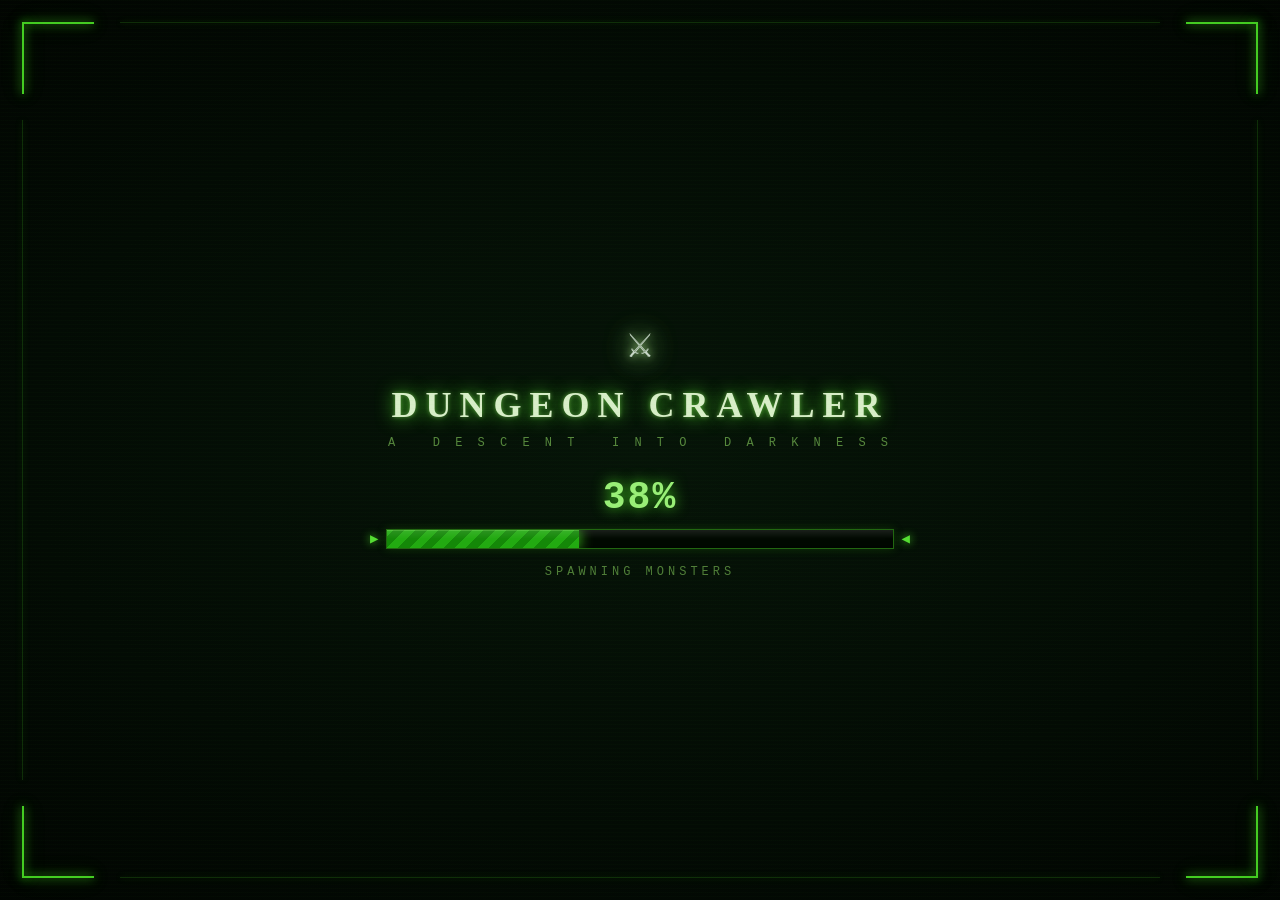
==== index.html @ 12e8a4fd "first commit" ====
<!DOCTYPE html>
<html lang="en">
<head>
  <meta charset="UTF-8">
  <meta name="viewport" content="width=device-width, initial-scale=1.0, user-scalable=no">
  <title>Dungeon Crawler</title>
  <link rel="icon" type="image/svg+xml" href="ChatGPT%20Image%20May%201%2C%202026%2C%2003_22_11%20PM.svg">
  <link rel="stylesheet" href="style.css">
</head>
<body>

  <!-- ── Loading Screen ───────────────────────────────────── -->
  <div id="loading-screen">
    <div class="lc-corner lc-tl"></div>
    <div class="lc-corner lc-tr"></div>
    <div class="lc-corner lc-bl"></div>
    <div class="lc-corner lc-br"></div>
    <div class="lc-edge lc-et"></div>
    <div class="lc-edge lc-eb"></div>
    <div class="lc-edge lc-el"></div>
    <div class="lc-edge lc-er"></div>
    <div class="lc-scan"></div>
    <div class="lc-body">
      <div class="lc-emblem">⚔</div>
      <h1 class="lc-title">DUNGEON CRAWLER</h1>
      <p class="lc-sub">A &nbsp; D E S C E N T &nbsp; I N T O &nbsp; D A R K N E S S</p>
      <div class="lc-pct" id="lc-pct">0%</div>
      <div class="lc-bar-row">
        <span class="lc-arrow">▶</span>
        <div class="lc-bar-track">
          <div class="lc-bar-fill" id="lc-bar-fill"></div>
          <div class="lc-bar-shine"></div>
        </div>
        <span class="lc-arrow">◀</span>
      </div>
      <div class="lc-status" id="lc-status">INITIALISING SYSTEMS</div>
    </div>
  </div>

  <!-- ── Start Menu ───────────────────────────────────────── -->
  <div id="start-menu" class="sm-hidden">
    <div class="sm-bg"></div>
    <div id="sm-particles"></div>
    <div class="sm-col sm-col-l"></div>
    <div class="sm-col sm-col-r"></div>
    <div class="sm-torch sm-torch-l"></div>
    <div class="sm-torch sm-torch-r"></div>
    <div class="sm-content">

      <div class="sm-title-panel">
        <div class="sm-deco-row">
          <span class="sm-gem">◆</span>
          <span class="sm-deco-line"></span>
          <span class="sm-gem">◆</span>
        </div>
        <div class="sm-panel-inner">
          <div class="sm-sword-icon">⚔</div>
          <h1 class="sm-title">DUNGEON<br>CRAWLER</h1>
          <div class="sm-tagline">Darkness waits below.</div>
        </div>
        <div class="sm-deco-row">
          <span class="sm-gem">◆</span>
          <span class="sm-deco-line"></span>
          <span class="sm-gem">◆</span>
        </div>
      </div>

      <div class="sm-btn-panel">
        <button class="sm-btn-play" id="sm-play">
          <span class="sm-play-ring"></span>
          <span class="sm-play-text"><span class="sm-btn-icon">&#9654;</span> BEGIN DESCENT</span>
        </button>
        <button class="sm-btn-stone" id="sm-continue-btn">
          <span class="sm-btn-icon">&#x21BA;</span> Continue Game
        </button>
        <button class="sm-btn-stone" id="sm-controls-btn">
          <span class="sm-btn-icon">&#x3F;</span> How to Play
        </button>
        <button class="sm-btn-stone" id="sm-exit-btn">
          <span class="sm-btn-icon">&#x2715;</span> Exit Game
        </button>
      </div>

    </div>
  </div>

  <!-- ── Game ─────────────────────────────────────────────── -->
  <div id="app">
    <div id="left-sidebar">
      <div id="keys-panel">
        <div class="panel-title">Controls</div>
        <div class="keys-list">
          <span>Move: Arrows / WASD / hjkl</span>
          <span>Diagonals: yubn / numpad</span>
          <span>Wait: Space / .</span>
          <span>Pick up: g</span>
          <span>Inventory: i</span>
          <span>Descend: &gt;</span>
        </div>
      </div>
      <div id="monster-panel">
        <div class="panel-title">Floor Enemies</div>
        <div id="monster-info"></div>
      </div>
      <div id="message-log"></div>
    </div>
    <div id="game-area">
      <div id="stat-bar-mobile"></div>
      <div id="canvas-wrapper">
        <div id="pause-overlay"><span>⏸ PAUSED</span></div>
        <div id="game-menu-mob">
          <button id="btn-pause-mob" title="Pause / Resume">⏸</button>
          <button id="btn-restart-mob" title="Restart">↺</button>
          <button id="btn-menu-mob" title="Main Menu">⌂</button>
        </div>
        <div id="zoom-controls">
          <button id="btn-zoom-in"  title="Zoom In (+)">＋</button>
          <button id="btn-zoom-out" title="Zoom Out (−)">－</button>
        </div>
        <div id="gate-banner"></div>
        <canvas id="game-canvas"></canvas>
        <div id="dpad">
          <button class="dpad-btn" data-dx="-1" data-dy="-1">↖</button>
          <button class="dpad-btn" data-dx="0"  data-dy="-1">↑</button>
          <button class="dpad-btn" data-dx="1"  data-dy="-1">↗</button>
          <button class="dpad-btn" data-dx="-1" data-dy="0">←</button>
          <button class="dpad-btn dpad-wait" data-action="wait">·</button>
          <button class="dpad-btn" data-dx="1"  data-dy="0">→</button>
          <button class="dpad-btn" data-dx="-1" data-dy="1">↙</button>
          <button class="dpad-btn" data-dx="0"  data-dy="1">↓</button>
          <button class="dpad-btn" data-dx="1"  data-dy="1">↘</button>
        </div>
      </div>
      <div id="mobile-actions">
        <button id="btn-pickup">Get (g)</button>
        <button id="btn-inventory">Inv (i)</button>
        <button id="btn-descend">Down (&gt;)</button>
      </div>
    </div>
    <div id="sidebar">
      <div id="game-menu">
        <button class="gm-btn" id="btn-pause">⏸ Pause</button>
        <button class="gm-btn" id="btn-menu">&#x2630; Menu</button>
      </div>
      <div id="stat-panel">
        <div class="panel-title">Character</div>
        <div id="stats"></div>
      </div>
      <div id="equip-panel">
        <div class="panel-title">Equipment</div>
        <div id="equipment"></div>
      </div>
      <div id="inv-panel">
        <div class="panel-title">Inventory</div>
        <div id="side-inventory"></div>
      </div>
      
      
    </div>
  </div>

  <!-- ── Dialogs ───────────────────────────────────────────── -->
  <dialog id="inventory-dialog">
    <div class="dialog-inner">
      <h2>Inventory</h2>
      <div id="inventory-list"></div>
      <div class="dialog-hint">Press letter to use/equip · Esc to close</div>
      <button id="close-inventory" class="secondary-btn">Close</button>
    </div>
  </dialog>

  <dialog id="game-over-dialog">
    <div class="dialog-inner">
      <h2 id="game-over-title">Game Over</h2>
      <div id="game-over-stats"></div>
      <div id="highscore-list"></div>
      <div class="go-btn-row">
        <button id="restart-btn" class="primary-btn">Play Again</button>
        <button id="restart-floor1-btn" class="secondary-btn">↺ Floor 1</button>
      </div>
    </div>
  </dialog>

  <dialog id="floor-complete-dialog">
    <div class="dialog-inner fc-inner">
      <div id="fc-badge-row" class="fc-badge-row"></div>
      <h2 id="fc-title">Floor Cleared!</h2>
      <div id="fc-achievements" class="fc-achievements"></div>
      <div id="fc-stats" class="fc-stats"></div>
      <div id="fc-shop" class="fc-shop"></div>
      <div class="fc-btn-row">
        <button id="fc-next-btn" class="primary-btn">Next Floor &#9654;</button>
        <button id="fc-restart-btn" class="secondary-btn">&#8617; Restart</button>
      </div>
    </div>
  </dialog>

  <!-- ── Game Menu Modal ──────────────────────────────────── -->
  <dialog id="game-menu-dialog">
    <div class="dialog-inner gmd-inner">
      <div class="gmd-header">
        <h2 class="gmd-title">&#x2630; Menu</h2>
        <button id="gmd-close-btn" class="gmd-x-btn" title="Resume">&#x2715;</button>
      </div>

      <!-- Stats row -->
      <div class="gmd-section">
        <div class="gmd-section-title">&#x1F4CA; Statistics</div>
        <div id="gmd-bank-row" class="gmd-bank-row"></div>
        <table class="sd-table gmd-stats-table">
          <thead>
            <tr><th>Floor</th><th>Attempted</th><th>Completed</th><th>Deaths</th></tr>
          </thead>
          <tbody id="gmd-stats-body"></tbody>
        </table>
        <div id="gmd-victories" class="sd-victories"></div>
      </div>

      <!-- Shop row -->
      <div class="gmd-section">
        <div class="gmd-section-title">&#x1F6D2; Shop</div>
        <div class="gmd-gold-row">
          Gold: <span id="gmd-gold-val" class="gmd-gold-val">0g</span>
        </div>
        <div id="gmd-shop" class="gmd-shop-list"></div>
      </div>

      <div class="gmd-btn-row">
        <button id="gmd-home-btn" class="secondary-btn">&#x2302; Back to Home</button>
        <button id="btn-saveload" class="secondary-btn">💾 Save / Load</button>
        <button id="btn-restart" class="secondary-btn">&#x21BA; Restart</button>
        <button id="gmd-resume-btn" class="primary-btn">&#x25BA; Resume Game</button>
      </div>
    </div>
  </dialog>

  <!-- ── Stats Dialog ─────────────────────────────────────── -->
  <dialog id="stats-dialog">
    <div class="dialog-inner sd-inner">
      <h2>Statistics</h2>
      <div id="sd-gold-row" class="sd-gold-row"></div>
      <table class="sd-table">
        <thead>
          <tr><th>Floor</th><th>Attempted</th><th>Completed</th><th>Deaths</th></tr>
        </thead>
        <tbody id="sd-table-body"></tbody>
      </table>
      <div id="sd-victories" class="sd-victories"></div>
      <div class="sd-btn-row">
        <button id="sd-close-btn" class="secondary-btn">Close</button>
        <button id="sd-exit-btn" class="primary-btn">Exit Game</button>
      </div>
    </div>
  </dialog>

  <!-- ── How to Play Dialog ──────────────────────────────── -->
  <dialog id="howtoplay-dialog">
    <div class="dialog-inner htp-inner">
      <h2>&#x3F; How to Play</h2>
      <div class="htp-rows">
        <div class="htp-row"><span class="htp-action">Move</span><span class="htp-keys">Arrows · WASD · hjkl</span></div>
        <div class="htp-row"><span class="htp-action">Diagonals</span><span class="htp-keys">yubn · Numpad</span></div>
        <div class="htp-row"><span class="htp-action">Wait</span><span class="htp-keys">Space · .</span></div>
        <div class="htp-row"><span class="htp-action">Pick up</span><span class="htp-keys">g (auto on move)</span></div>
        <div class="htp-row"><span class="htp-action">Inventory</span><span class="htp-keys">i</span></div>
        <div class="htp-row"><span class="htp-action">Descend</span><span class="htp-keys">&gt;</span></div>
        <div class="htp-row"><span class="htp-action">Zoom In / Out</span><span class="htp-keys">+ / −  ·  0 to reset</span></div>
      </div>
      <div class="htp-footer">
        <button id="htp-close-btn" class="primary-btn">Got it!</button>
      </div>
    </div>
  </dialog>

  <!-- ── Save / Load Dialog ──────────────────────────────── -->
  <dialog id="saveload-dialog">
    <div class="dialog-inner sl-inner">
      <h2>💾 Save / Load</h2>
      <div id="sl-slots"></div>
      <div class="sl-footer">
        <button id="sl-close-btn" class="secondary-btn">Close</button>
      </div>
    </div>
  </dialog>

  <script src="js/bundle.js"></script>
</body>
</html>
---- style.css ----
*, *::before, *::after {
  box-sizing: border-box;
  margin: 0;
  padding: 0;
}

/* ═══════════════════════════════════════════════════════
   LOADING SCREEN  — dark fantasy HUD style
   ═══════════════════════════════════════════════════════ */
#loading-screen {
  position: fixed;
  inset: 0;
  z-index: 9999;
  background: radial-gradient(ellipse 80% 70% at 50% 50%, #061408 0%, #030b04 60%, #010401 100%);
  display: flex;
  align-items: center;
  justify-content: center;
  overflow: hidden;
  transition: opacity 0.7s ease;
}
#loading-screen.ls-out { opacity: 0; pointer-events: none; }

/* Subtle scan lines in green */
.lc-scan {
  position: absolute;
  inset: 0;
  background: repeating-linear-gradient(
    0deg,
    transparent 0px,
    transparent 3px,
    rgba(60, 200, 30, 0.018) 3px,
    rgba(60, 200, 30, 0.018) 4px
  );
  pointer-events: none;
}

/* Corner L-brackets — green glow */
.lc-corner {
  position: absolute;
  width: 72px;
  height: 72px;
  --c: #44cc22;
}
.lc-corner::before,
.lc-corner::after {
  content: '';
  position: absolute;
  background: var(--c);
  box-shadow: 0 0 10px var(--c), 0 0 20px rgba(60, 200, 30, 0.35);
}
.lc-tl { top: 22px; left: 22px; }
.lc-tl::before { top: 0; left: 0; width: 100%; height: 2px; }
.lc-tl::after  { top: 0; left: 0; width: 2px; height: 100%; }
.lc-tr { top: 22px; right: 22px; }
.lc-tr::before { top: 0; right: 0; width: 100%; height: 2px; }
.lc-tr::after  { top: 0; right: 0; width: 2px; height: 100%; }
.lc-bl { bottom: 22px; left: 22px; }
.lc-bl::before { bottom: 0; left: 0; width: 100%; height: 2px; }
.lc-bl::after  { bottom: 0; left: 0; width: 2px; height: 100%; }
.lc-br { bottom: 22px; right: 22px; }
.lc-br::before { bottom: 0; right: 0; width: 100%; height: 2px; }
.lc-br::after  { bottom: 0; right: 0; width: 2px; height: 100%; }

/* Partial edge lines — green tint */
.lc-edge {
  position: absolute;
  background: rgba(60, 180, 30, 0.22);
  box-shadow: 0 0 6px rgba(60, 180, 30, 0.28);
}
.lc-et, .lc-eb { height: 1px; left: 120px; right: 120px; }
.lc-el, .lc-er { width: 1px;  top: 120px; bottom: 120px; }
.lc-et { top: 22px; }
.lc-eb { bottom: 22px; }
.lc-el { left: 22px; }
.lc-er { right: 22px; }

/* Central content */
.lc-body {
  display: flex;
  flex-direction: column;
  align-items: center;
  gap: 10px;
  text-align: center;
  padding: 0 24px;
}

.lc-emblem {
  font-size: 44px;
  filter: drop-shadow(0 0 14px #44cc22) drop-shadow(0 0 4px #ccffaa);
  animation: lcPulse 2.2s ease-in-out infinite;
  margin-bottom: 4px;
}
@keyframes lcPulse {
  0%, 100% { filter: drop-shadow(0 0 10px #33aa11); }
  50%       { filter: drop-shadow(0 0 26px #66ee33) drop-shadow(0 0 8px #aaffaa); }
}

.lc-title {
  font-family: Georgia, 'Times New Roman', serif;
  font-size: clamp(20px, 4vw, 36px);
  font-weight: bold;
  letter-spacing: 8px;
  color: #d8eec8;
  text-shadow: 0 0 18px #44cc22, 0 0 4px rgba(180, 255, 130, 0.5);
  text-transform: uppercase;
}

.lc-sub {
  font-family: 'Courier New', monospace;
  font-size: clamp(9px, 1.4vw, 12px);
  letter-spacing: 4px;
  color: rgba(130, 200, 90, 0.65);
  margin-bottom: 16px;
}

.lc-pct {
  font-family: 'Courier New', monospace;
  font-size: clamp(22px, 3.5vw, 38px);
  font-weight: bold;
  color: #99ee77;
  text-shadow: 0 0 14px #44cc22;
  letter-spacing: 2px;
  min-width: 80px;
}

.lc-bar-row {
  display: flex;
  align-items: center;
  gap: 8px;
  width: clamp(260px, 55vw, 540px);
}
.lc-arrow {
  color: #55dd33;
  font-size: 14px;
  text-shadow: 0 0 8px #44cc22;
  flex-shrink: 0;
}
.lc-bar-track {
  flex: 1;
  height: 20px;
  border: 1px solid rgba(60, 180, 30, 0.55);
  background: rgba(0, 8, 0, 0.85);
  box-shadow: 0 0 10px rgba(40, 140, 10, 0.3), inset 0 0 6px rgba(0,0,0,0.6);
  position: relative;
  overflow: hidden;
}
.lc-bar-fill {
  position: absolute;
  inset: 0;
  width: 0%;
  background: repeating-linear-gradient(
    -45deg,
    #22aa11 0px, #22aa11 8px,
    #148808 8px, #148808 16px
  );
  box-shadow: 0 0 14px #44cc22, inset 0 1px 0 rgba(180,255,130,0.2);
  transition: width 0.08s linear;
}
.lc-bar-shine {
  position: absolute;
  inset: 0;
  background: linear-gradient(180deg, rgba(255,255,255,0.1) 0%, transparent 50%);
  pointer-events: none;
}

.lc-status {
  font-family: 'Courier New', monospace;
  font-size: clamp(9px, 1.5vw, 12px);
  letter-spacing: 4px;
  color: rgba(130, 200, 90, 0.6);
  margin-top: 6px;
  min-height: 20px;
}

/* ═══════════════════════════════════════════════════════
   START MENU  — dark fantasy / dungeon style
   ═══════════════════════════════════════════════════════ */
#start-menu {
  position: fixed;
  inset: 0;
  z-index: 10000;
  display: flex;
  align-items: center;
  justify-content: center;
  overflow: hidden;
  transition: opacity 0.6s ease;
}
#start-menu.sm-out { opacity: 0; pointer-events: none; }
#start-menu.sm-hidden { display: none; }

.sm-bg {
  position: absolute;
  inset: 0;
  background:
    radial-gradient(ellipse 70% 80% at 50% 110%, rgba(10,40,10,0.5) 0%, transparent 60%),
    radial-gradient(ellipse 90% 60% at 50%  -5%, rgba(0,20,40,0.4) 0%, transparent 70%),
    linear-gradient(180deg, #04080a 0%, #060e08 35%, #04090a 65%, #020405 100%);
}

/* Floating particles (created by JS) */
#sm-particles { position: absolute; inset: 0; pointer-events: none; }
.sm-particle {
  position: absolute;
  border-radius: 50%;
  background: radial-gradient(circle, rgba(255,255,200,0.9) 0%, rgba(100,220,80,0.3) 50%, transparent 100%);
  animation: smFloat linear infinite;
  pointer-events: none;
}
@keyframes smFloat {
  0%   { transform: translateY(0)    scale(1);   opacity: 0; }
  8%   { opacity: 1; }
  92%  { opacity: 0.8; }
  100% { transform: translateY(-90vh) scale(0.4); opacity: 0; }
}

/* Side columns / dark pillar silhouettes */
.sm-col {
  position: absolute;
  top: 0;
  bottom: 0;
  width: clamp(60px, 12vw, 140px);
  pointer-events: none;
}
.sm-col-l {
  left: 0;
  background: linear-gradient(90deg, #000 0%, #030a04 60%, transparent 100%);
}
.sm-col-r {
  right: 0;
  background: linear-gradient(270deg, #000 0%, #030a04 60%, transparent 100%);
}
/* Torch glow effects */
.sm-torch {
  position: absolute;
  top: 25%;
  width: clamp(80px, 15vw, 200px);
  height: 50%;
  pointer-events: none;
  animation: torchFlicker 3s ease-in-out infinite alternate;
}
.sm-torch-l {
  left: 0;
  background: radial-gradient(ellipse 80% 60% at 0% 50%, rgba(44,180,20,0.13) 0%, transparent 70%);
}
.sm-torch-r {
  right: 0;
  background: radial-gradient(ellipse 80% 60% at 100% 50%, rgba(44,180,20,0.11) 0%, transparent 70%);
}
@keyframes torchFlicker {
  0%   { opacity: 0.7; }
  30%  { opacity: 1; }
  60%  { opacity: 0.8; }
  100% { opacity: 1; }
}

/* Main layout */
.sm-content {
  position: relative;
  z-index: 2;
  display: flex;
  align-items: center;
  gap: clamp(24px, 5vw, 64px);
  padding: 24px clamp(24px, 6vw, 80px);
}

/* Title panel — carved stone frame */
.sm-title-panel {
  display: flex;
  flex-direction: column;
  align-items: center;
  gap: 14px;
  background:
    linear-gradient(180deg, rgba(20,35,20,0.92) 0%, rgba(10,20,10,0.95) 100%);
  border: 1px solid rgba(80,120,50,0.5);
  border-radius: 4px;
  padding: clamp(18px, 3vw, 32px) clamp(20px, 4vw, 44px);
  box-shadow:
    0 0 0 2px rgba(40,80,30,0.3),
    0 0 30px rgba(0,80,0,0.2),
    inset 0 0 30px rgba(0,0,0,0.5);
  min-width: clamp(180px, 28vw, 280px);
}
.sm-deco-row {
  display: flex;
  align-items: center;
  gap: 8px;
  width: 100%;
}
.sm-gem {
  color: #88cc44;
  font-size: 14px;
  text-shadow: 0 0 8px #88cc44;
  flex-shrink: 0;
}
.sm-deco-line {
  flex: 1;
  height: 1px;
  background: linear-gradient(90deg, transparent, rgba(100,180,60,0.6), transparent);
}
.sm-panel-inner {
  display: flex;
  flex-direction: column;
  align-items: center;
  gap: 8px;
}
.sm-sword-icon {
  font-size: clamp(28px, 4vw, 42px);
  filter: drop-shadow(0 0 10px rgba(100,200,60,0.7));
  animation: swordGlow 3s ease-in-out infinite alternate;
}
@keyframes swordGlow {
  from { filter: drop-shadow(0 0 8px rgba(80,180,40,0.5)); }
  to   { filter: drop-shadow(0 0 18px rgba(120,230,60,0.9)) drop-shadow(0 0 4px #fff); }
}
.sm-title {
  font-family: Georgia, 'Times New Roman', serif;
  font-size: clamp(22px, 3.5vw, 38px);
  font-weight: bold;
  color: #d8eec8;
  text-align: center;
  line-height: 1.15;
  text-shadow:
    0 0 20px rgba(80,180,40,0.6),
    0 2px 4px rgba(0,0,0,0.8);
  letter-spacing: 3px;
}
.sm-tagline {
  font-family: 'Courier New', monospace;
  font-size: clamp(9px, 1.4vw, 12px);
  color: rgba(140,200,90,0.65);
  letter-spacing: 2px;
  text-transform: uppercase;
  text-align: center;
}

/* Button panel */
.sm-btn-panel {
  display: flex;
  flex-direction: column;
  align-items: stretch;
  gap: 12px;
  min-width: clamp(160px, 26vw, 260px);
}

/* Primary play button — glowing green round */
.sm-btn-play {
  position: relative;
  padding: clamp(14px, 2.2vw, 20px) clamp(18px, 3vw, 28px);
  background: radial-gradient(ellipse at 50% 35%, #55dd33 0%, #22aa11 50%, #148808 100%);
  border: 2px solid #88ee44;
  border-radius: 50px;
  color: #ffffff;
  font-family: Georgia, serif;
  font-size: clamp(13px, 2vw, 18px);
  font-weight: bold;
  letter-spacing: 3px;
  text-transform: uppercase;
  cursor: pointer;
  box-shadow:
    0 0 20px rgba(80,220,30,0.5),
    0 0 40px rgba(60,180,20,0.25),
    inset 0 1px 0 rgba(255,255,255,0.3),
    inset 0 -2px 0 rgba(0,0,0,0.3);
  text-shadow: 0 1px 3px rgba(0,0,0,0.5);
  transition: all 0.15s ease;
  overflow: hidden;
}
.sm-btn-play:hover {
  background: radial-gradient(ellipse at 50% 35%, #77ff44 0%, #44cc22 50%, #228811 100%);
  box-shadow:
    0 0 30px rgba(100,255,40,0.7),
    0 0 60px rgba(80,200,30,0.35),
    inset 0 1px 0 rgba(255,255,255,0.4);
  transform: translateY(-2px);
}
.sm-btn-play:active { transform: translateY(1px); }
.sm-play-ring {
  position: absolute;
  inset: 3px;
  border-radius: 50px;
  border: 1px solid rgba(255,255,255,0.2);
  pointer-events: none;
}
.sm-play-text { position: relative; z-index: 1; }
.sm-btn-icon {
  display: inline-block;
  width: 1.4em;
  text-align: center;
  font-style: normal;
  opacity: 0.85;
}

/* Stone / secondary buttons */
.sm-btn-stone {
  padding: clamp(10px, 1.6vw, 14px) clamp(14px, 2.4vw, 22px);
  background: linear-gradient(180deg, #3a3830 0%, #252320 50%, #1e1c18 100%);
  border: 1px solid #6a6050;
  border-top-color: #8a7a66;
  border-radius: 3px;
  color: #ccbbaa;
  font-family: Georgia, serif;
  font-size: clamp(12px, 1.8vw, 16px);
  letter-spacing: 3px;
  text-transform: uppercase;
  cursor: pointer;
  box-shadow:
    0 2px 6px rgba(0,0,0,0.5),
    inset 0 1px 0 rgba(255,255,255,0.06);
  transition: all 0.12s ease;
}
.sm-btn-stone:hover {
  background: linear-gradient(180deg, #4a4840 0%, #353330 50%, #2e2c28 100%);
  color: #eeddcc;
  border-color: #9a8a70;
  transform: translateY(-1px);
  box-shadow: 0 4px 10px rgba(0,0,0,0.6);
}
.sm-btn-stone:active { transform: translateY(1px); }

/* Controls hint panel */
.sm-controls-hint {
  display: none;
  background: rgba(0,0,0,0.6);
  border: 1px solid rgba(80,80,50,0.4);
  border-radius: 3px;
  padding: 10px 14px;
  gap: 4px;
  flex-direction: column;
}
.sm-controls-hint.open { display: flex; }
.sch-row {
  display: flex;
  justify-content: space-between;
  gap: 16px;
  font-family: 'Courier New', monospace;
  font-size: 11px;
  color: rgba(160,150,120,0.9);
}
.sch-row span:first-child { color: rgba(200,190,150,0.7); }

/* ── Responsive start menu ─────────────────────────── */
@media (max-width: 600px) {
  .sm-content {
    flex-direction: column;
    gap: 20px;
    padding: 20px 16px;
  }
  .sm-title-panel { min-width: 0; width: 100%; max-width: 340px; padding: 16px 20px; }
  .sm-btn-panel { min-width: 0; width: 100%; max-width: 340px; }
}

:root {
  --bg: #0a0f0a;
  --surface: #121a12;
  --border: #1e2e1e;
  --text: #c8d8c8;
  --text-dim: #5a7a5a;
  --accent: #44cc22;
  --danger: #cc3333;
  --sidebar-w: 200px;
  --left-sidebar-w: 180px;
  --log-h: 110px;
  --mobile-bar-h: 36px;
  --mobile-actions-h: 44px;
}

html, body {
  height: 100%;
  overflow: hidden;
  background: var(--bg);
  color: var(--text);
  font-family: 'Courier New', Courier, monospace;
  font-size: 14px;
}

/* ── Desktop layout ─────────────────────────────────── */
#app {
  display: grid;
  grid-template-columns: var(--left-sidebar-w) 1fr var(--sidebar-w);
  grid-template-rows: 100vh;
  height: 100vh;
}

#left-sidebar {
  display: flex;
  flex-direction: column;
  background: var(--surface);
  border-right: 1px solid var(--border);
  overflow: hidden;
}

#left-sidebar #message-log {
  flex: 1;
  border-top: none;
  overflow-y: auto;
}

/* game-area is second in DOM → column 2 (1fr); sidebar is third → column 3 (200px) */
#game-area {
  display: grid;
  grid-template-rows: 1fr;
  overflow: hidden;
  border-right: 1px solid var(--border);
}

#stat-bar-mobile { display: none; }
#mobile-actions  { display: none; }
#dpad            { display: none; }

#canvas-wrapper {
  position: relative;
  overflow: hidden;
  background: #000;
  display: flex;
  align-items: center;
  justify-content: center;
}

#game-canvas {
  display: block;
  image-rendering: pixelated;
}

/* ── Message log ────────────────────────────────────── */
#message-log {
  background: var(--surface);
  padding: 6px 10px;
  overflow-y: auto;
  font-size: 12px;
  line-height: 1.5;
}

.msg-line { color: var(--text); }
.msg-line.msg-old { color: var(--text-dim); }
.msg-line.msg-combat { color: #dd7755; }
.msg-line.msg-loot   { color: #f5d76e; }
.msg-line.msg-level  { color: #6ae86a; }
.msg-line.msg-death  { color: var(--danger); }
.msg-line.msg-info   { color: #88ccff; }

/* ── Game menu (sidebar) ────────────────────────────── */
#game-menu {
  display: flex;
  gap: 4px;
  padding: 8px;
  background: #0d150d;
  border-bottom: 1px solid var(--border);
  flex-shrink: 0;
}
.gm-btn {
  flex: 1;
  background: #121a12;
  color: var(--text);
  border: 1px solid var(--border);
  border-radius: 3px;
  font-size: 11px;
  padding: 5px 2px;
  cursor: pointer;
  white-space: nowrap;
  transition: background 0.15s, color 0.15s;
}
.gm-btn:hover { background: var(--border); color: var(--accent); }
.gm-btn:active { background: #333; }
.gm-btn.gm-paused { color: #44dd44; border-color: #44dd44; }
.gm-btn-exit { color: #cc4444; border-color: #552222; }
.gm-btn-exit:hover { background: #2a1111; color: #ff6666; border-color: #cc4444; }

/* ── Gate-open banner ──────────────────────────────── */
@keyframes gate-banner {
  0%   { opacity: 0; transform: translateX(-50%) translateY(-16px); }
  12%  { opacity: 1; transform: translateX(-50%) translateY(0); }
  72%  { opacity: 1; transform: translateX(-50%) translateY(0); }
  100% { opacity: 0; transform: translateX(-50%) translateY(-8px); }
}
#gate-banner {
  display: none;
  position: absolute;
  top: 14px;
  left: 50%;
  transform: translateX(-50%);
  z-index: 60;
  background: linear-gradient(135deg, #1a1400, #2a2000);
  border: 1px solid var(--accent);
  border-radius: 6px;
  padding: 10px 20px;
  text-align: center;
  pointer-events: none;
  white-space: nowrap;
  box-shadow: 0 0 18px rgba(68,204,34,0.40), 0 2px 8px rgba(0,0,0,0.6);
}
#gate-banner.active {
  display: block;
  animation: gate-banner 3.4s ease forwards;
}
#gate-banner .gb-title {
  font-size: 15px;
  font-weight: bold;
  color: var(--accent);
  letter-spacing: 2px;
}
#gate-banner .gb-sub {
  font-size: 11px;
  color: #88dd66;
  margin-top: 2px;
  letter-spacing: 1px;
}

/* ── Pause overlay ──────────────────────────────────── */
#pause-overlay {
  display: none;
  position: absolute;
  inset: 0;
  z-index: 50;
  background: rgba(0,0,0,0.65);
  align-items: center;
  justify-content: center;
  pointer-events: none;
}
#pause-overlay span {
  font-size: clamp(20px, 4vw, 32px);
  color: var(--accent);
  letter-spacing: 4px;
  text-shadow: 0 0 20px var(--accent);
}

/* ── Game menu (mobile floating) ───────────────────── */
#game-menu-mob {
  display: none;
  position: absolute;
  top: 6px;
  right: 6px;
  z-index: 40;
  gap: 4px;
}
#game-menu-mob button {
  width: 30px;
  height: 30px;
  background: rgba(20,20,20,0.88);
  color: var(--text);
  border: 1px solid var(--border);
  border-radius: 4px;
  font-size: 15px;
  cursor: pointer;
  touch-action: manipulation;
  display: flex;
  align-items: center;
  justify-content: center;
}
#game-menu-mob button:active { background: #333; color: var(--accent); }
#game-menu-mob button.gm-paused { color: #44dd44; border-color: #44dd44; }

/* ── Zoom controls ──────────────────────────────────── */
#zoom-controls {
  position: absolute;
  bottom: 8px;
  left: 8px;
  z-index: 40;
  display: flex;
  flex-direction: column;
  gap: 4px;
}
#zoom-controls button {
  width: 28px;
  height: 28px;
  background: rgba(20,20,20,0.82);
  color: var(--text);
  border: 1px solid var(--border);
  border-radius: 4px;
  font-size: 16px;
  line-height: 1;
  cursor: pointer;
  touch-action: manipulation;
  display: flex;
  align-items: center;
  justify-content: center;
  font-family: inherit;
}
#zoom-controls button:active { background: #333; color: var(--accent); }

/* ── Sidebar ────────────────────────────────────────── */
#sidebar {
  display: flex;
  flex-direction: column;
  gap: 1px;
  background: var(--border);
  overflow-y: auto;
}

#stat-panel, #equip-panel, #inv-panel, #keys-panel, #monster-panel, #message-log {
  background: var(--surface);
  padding: 10px;
  flex-shrink: 0;
}

#side-inventory { font-size: 12px; }
.side-inv-empty { color: var(--text-dim); font-style: italic; }
.side-inv-item {
  display: flex;
  align-items: center;
  gap: 4px;
  line-height: 1.7;
  white-space: nowrap;
  overflow: hidden;
  cursor: pointer;
  border-radius: 3px;
  padding: 0 2px;
  position: relative;
}
.side-inv-item:hover { background: rgba(255,255,255,0.06); }
.side-inv-item.side-inv-equipped { background: rgba(255,170,0,0.10); }
.side-inv-key   { color: var(--text-dim); min-width: 12px; }
.side-inv-glyph { min-width: 12px; text-align: center; }
.side-inv-name  { color: var(--text); overflow: hidden; text-overflow: ellipsis; flex: 1; }
.si-action {
  font-size: 10px;
  color: #555;
  white-space: nowrap;
  opacity: 0;
  transition: opacity 0.1s;
}
.side-inv-item:hover .si-action { opacity: 1; color: var(--accent); }
.si-drop-btn {
  background: none;
  border: none;
  color: #444;
  font-size: 13px;
  cursor: pointer;
  padding: 0 2px;
  line-height: 1;
  opacity: 0;
  transition: opacity 0.1s, color 0.1s;
  flex-shrink: 0;
}
.side-inv-item:hover .si-drop-btn { opacity: 1; }
.si-drop-btn:hover { color: var(--danger) !important; opacity: 1 !important; }

/* ── Sidebar shop ────────────────────────────────────── */
#side-shop { font-size: 12px; }
.ss-row {
  display: flex;
  align-items: center;
  gap: 4px;
  padding: 3px 2px;
  border-bottom: 1px solid #222;
}
.ss-row:last-child { border-bottom: none; }
.ss-row.ss-cant-afford { opacity: 0.5; }
.ss-glyph { min-width: 12px; text-align: center; }
.ss-name  { flex: 1; color: var(--text); overflow: hidden; text-overflow: ellipsis; white-space: nowrap; }
.ss-price { color: #fc0; font-size: 11px; white-space: nowrap; }
.ss-buy-btn {
  background: #2a2a2a;
  color: var(--text);
  border: 1px solid #444;
  padding: 1px 7px;
  font-size: 10px;
  cursor: pointer;
  border-radius: 3px;
  flex-shrink: 0;
}
.ss-buy-btn:not([disabled]):hover { background: #3a3a3a; border-color: var(--accent); color: var(--accent); }
.ss-buy-btn[disabled] { opacity: 0.3; cursor: not-allowed; }

.panel-title {
  color: var(--accent);
  font-weight: bold;
  font-size: 12px;
  text-transform: uppercase;
  letter-spacing: 1px;
  margin-bottom: 8px;
  padding-bottom: 4px;
  border-bottom: 1px solid var(--border);
}

#stats { font-size: 13px; line-height: 1.9; }
#stats .stat-row { display: flex; justify-content: space-between; }
#stats .stat-label { color: var(--text-dim); }
#stats .stat-val   { color: var(--text); font-weight: bold; }
#stats .stat-hp-high { color: #5c5; }
#stats .stat-hp-med  { color: #cc5; }
#stats .stat-hp-low  { color: var(--danger); }
#stats .quest-row    { border-top: 1px solid #333; margin-top: 3px; padding-top: 3px; }
#stats .quest-todo   { color: #ff6644; }
#stats .quest-done   { color: #44dd44; }

#equipment { font-size: 12px; line-height: 1.9; color: var(--text-dim); }
#equipment .equip-row { display: flex; justify-content: space-between; }
#equipment .equip-name { color: var(--text); }

.keys-list {
  display: flex;
  flex-direction: column;
  gap: 3px;
  font-size: 11px;
  color: var(--text-dim);
  line-height: 1.5;
}

/* ── D-pad (hidden on desktop) ──────────────────────── */
#dpad {
  position: absolute;
  bottom: 8px;
  right: 8px;
  grid-template-columns: repeat(3, 44px);
  grid-template-rows: repeat(3, 44px);
  gap: 3px;
  z-index: 10;
}

.dpad-btn {
  background: rgba(30, 30, 30, 0.85);
  border: 1px solid var(--border);
  color: var(--text);
  font-size: 18px;
  border-radius: 6px;
  cursor: pointer;
  touch-action: manipulation;
  user-select: none;
  display: flex;
  align-items: center;
  justify-content: center;
  transition: background 0.1s;
}

.dpad-btn:active, .dpad-btn.pressed {
  background: rgba(80, 80, 80, 0.9);
}

.dpad-wait { color: var(--text-dim); font-size: 22px; }

/* ── Mobile layout (<= 600px) ───────────────────────── */
@media (max-width: 600px) {
  #app {
    grid-template-columns: 1fr;
    grid-template-rows: var(--mobile-bar-h) 1fr auto var(--mobile-actions-h);
    height: 100dvh;
  }

  #sidebar { display: none; }
  #game-menu-mob { display: flex; }

  #left-sidebar {
    display: contents;
  }

  #left-sidebar .panel-title {
    display: none;
  }

  #game-area {
    display: contents;
  }

  #stat-bar-mobile {
    display: flex;
    align-items: center;
    gap: 12px;
    background: var(--surface);
    border-bottom: 1px solid var(--border);
    padding: 0 10px;
    font-size: 13px;
    flex-shrink: 0;
    overflow: hidden;
    white-space: nowrap;
  }

  #stat-bar-mobile .mob-stat { color: var(--text-dim); }
  #stat-bar-mobile .mob-val  { color: var(--text); font-weight: bold; }
  #stat-bar-mobile .mob-hp-high { color: #5c5; }
  #stat-bar-mobile .mob-hp-med  { color: #cc5; }
  #stat-bar-mobile .mob-hp-low  { color: var(--danger); }

  #canvas-wrapper {
    grid-row: 2;
    overflow: hidden;
  }

  #message-log {
    grid-row: 3;
    height: 64px;
    border-top: 1px solid var(--border);
    font-size: 12px;
    padding: 4px 8px;
  }

  #mobile-actions {
    display: flex;
    grid-row: 4;
    background: var(--surface);
    border-top: 1px solid var(--border);
    align-items: stretch;
  }

  #mobile-actions button {
    flex: 1;
    background: transparent;
    border: none;
    border-right: 1px solid var(--border);
    color: var(--text);
    font-family: inherit;
    font-size: 13px;
    cursor: pointer;
    touch-action: manipulation;
  }

  #mobile-actions button:last-child { border-right: none; }
  #mobile-actions button:active { background: var(--border); }

  #dpad { display: grid; }
}

/* ── Tablet layout (601px – 900px) ─────────────────── */
@media (min-width: 601px) and (max-width: 900px) {
  :root { --sidebar-w: 160px; --left-sidebar-w: 150px; }
  .keys-list { display: none; }
  #keys-panel { display: none; }
}

/* ── Dialogs ────────────────────────────────────────── */
dialog {
  position: fixed;
  top: 50%;
  left: 50%;
  overflow: hidden;
  transform: translate(-50%, -50%);
  margin: 0;
  background: #111a11;
  border: 1px solid var(--border);
  border-radius: 10px;
  color: var(--text);
  font-family: inherit;
  max-width: 480px;
  width: fit-content;
  padding: 0;
  box-shadow: 0 8px 40px rgba(0,0,0,0.85), 0 0 30px rgba(44,160,20,0.08);
}

dialog::backdrop {
  background: rgba(0, 0, 0, 0.80);
}

.dialog-inner {
  padding: 24px;
  display: flex;
  flex-direction: column;
  gap: 16px;
}

dialog h1 {
  color: var(--accent);
  font-size: 24px;
  letter-spacing: 2px;
  text-align: center;
}

dialog h2 {
  color: var(--accent);
  font-size: 18px;
  border-bottom: 1px solid var(--border);
  padding-bottom: 8px;
}

dialog p { color: var(--text-dim); line-height: 1.6; }

.dialog-controls {
  background: var(--bg);
  border: 1px solid var(--border);
  border-radius: 4px;
  padding: 12px;
  display: flex;
  flex-direction: column;
  gap: 4px;
  font-size: 13px;
  color: var(--text-dim);
  line-height: 1.8;
}

.dialog-hint { font-size: 12px; color: var(--text-dim); text-align: center; }
.primary-btn {
  background: var(--accent);
  color: #000;
  border: none;
  border-radius: 4px;
  padding: 10px 24px;
  font-family: inherit;
  font-size: 14px;
  font-weight: bold;
  cursor: pointer;
  letter-spacing: 1px;
  text-transform: uppercase;
  align-self: center;
}

.primary-btn:hover { background: #55ee33; }

.secondary-btn {
  background: transparent;
  color: var(--text-dim);
  border: 1px solid var(--border);
  border-radius: 4px;
  padding: 8px 20px;
  font-family: inherit;
  font-size: 13px;
  cursor: pointer;
  align-self: center;
}

.secondary-btn:hover { color: var(--text); border-color: #555; }

.go-btn-row { display: flex; gap: 8px; margin-top: 8px; }
.go-btn-row .primary-btn,
.go-btn-row .secondary-btn { flex: 1; }

/* ── Game Menu Modal ────────────────────────────────── */
.gmd-inner {
  width: min(480px, 94vw);
  padding: 20px;
}
.gmd-header {
  display: flex;
  justify-content: space-between;
  align-items: center;
  margin-bottom: 16px;
  border-bottom: 1px solid #333;
  padding-bottom: 10px;
}
.gmd-title { margin: 0; font-size: 18px; color: var(--accent); }
.gmd-x-btn {
  background: none;
  border: 1px solid #444;
  color: var(--text-dim);
  width: 28px; height: 28px;
  border-radius: 4px;
  cursor: pointer;
  font-size: 14px;
  line-height: 1;
}
.gmd-x-btn:hover { background: #2a2a2a; color: var(--text); border-color: #666; }

.gmd-section {
  display: flex;
  flex-direction: column;
  gap: 8px;
  margin-bottom: 16px;
}
.gmd-section-title {
  font-size: 13px;
  font-weight: bold;
  color: var(--accent);
  text-transform: uppercase;
  letter-spacing: 0.05em;
  border-bottom: 1px solid #333;
  padding-bottom: 4px;
  margin-bottom: 4px;
}
.gmd-gold-row {
  font-size: 13px;
  color: var(--text-dim);
  margin-bottom: 4px;
}
.gmd-gold-val { color: #fc0; font-weight: bold; }
.gmd-shop-list {}
.gmd-bank-row {
  display: flex;
  justify-content: space-between;
  font-size: 13px;
  color: var(--text-dim);
  background: rgba(255,204,0,0.07);
  border: 1px solid rgba(255,204,0,0.2);
  border-radius: 3px;
  padding: 5px 8px;
  margin-bottom: 6px;
}
.gmd-stats-table { width: 100%; }
.gmd-btn-row {
  display: grid;
  grid-template-columns: 1fr 1fr;
  gap: 8px;
  border-top: 1px solid #333;
  padding-top: 14px;
}
.gmd-btn-row .primary-btn,
.gmd-btn-row .secondary-btn { width: 100%; }

/* ── Stats dialog ───────────────────────────────────── */
.sd-inner { min-width: 280px; }
.sd-gold-row {
  display: flex;
  justify-content: space-between;
  align-items: center;
  background: rgba(255,204,0,0.08);
  border: 1px solid rgba(255,204,0,0.3);
  border-radius: 4px;
  padding: 6px 10px;
  margin-bottom: 10px;
}
.sd-gold-label { color: var(--text-dim); font-size: 13px; }
.sd-gold-val   { color: #fc0; font-size: 16px; font-weight: bold; }
.sd-table {
  width: 100%;
  border-collapse: collapse;
  font-size: 13px;
  margin-bottom: 8px;
}
.sd-table th {
  color: var(--text-dim);
  font-weight: normal;
  text-align: center;
  padding: 4px 6px;
  border-bottom: 1px solid #333;
}
.sd-table td {
  text-align: center;
  padding: 5px 6px;
  border-bottom: 1px solid #222;
  color: var(--text);
}
.sd-table tr:first-child td { color: var(--accent); }
.sd-victories {
  text-align: center;
  color: #66ee44;
  font-size: 13px;
  margin-bottom: 10px;
}
.sd-btn-row { display: flex; gap: 8px; margin-top: 4px; }
.sd-btn-row .primary-btn,
.sd-btn-row .secondary-btn { flex: 1; }

/* ── Inventory dialog items ──────────────────────────── */
#inventory-list {
  display: flex;
  flex-direction: column;
  gap: 2px;
  max-height: 50vh;
  overflow-y: auto;
}

.inv-item {
  display: flex;
  align-items: center;
  gap: 10px;
  padding: 6px 8px;
  border-radius: 4px;
  cursor: pointer;
  font-size: 13px;
  border: 1px solid transparent;
}

.inv-item:hover, .inv-item:focus {
  background: var(--border);
  border-color: #444;
  outline: none;
}

.inv-item.equipped {
  border-color: var(--accent);
  background: rgba(255, 170, 0, 0.08);
}

.inv-key {
  color: var(--accent);
  width: 18px;
  font-weight: bold;
  flex-shrink: 0;
}

.inv-glyph {
  width: 18px;
  text-align: center;
  flex-shrink: 0;
}

.inv-name { flex: 1; }
.inv-desc { color: var(--text-dim); font-size: 12px; }
.inv-equipped-tag { color: var(--accent); font-size: 11px; margin-left: 6px; }

/* ── Game over stats ────────────────────────────────── */
#game-over-stats {
  display: grid;
  grid-template-columns: 1fr 1fr;
  gap: 8px 24px;
  font-size: 13px;
}

#game-over-stats .stat-row { display: flex; justify-content: space-between; }
#game-over-stats .stat-label { color: var(--text-dim); }
#game-over-stats .stat-val { color: var(--text); font-weight: bold; }

#highscore-list {
  border-top: 1px solid var(--border);
  padding-top: 12px;
  font-size: 12px;
  color: var(--text-dim);
}

#highscore-list .hs-title {
  color: var(--accent);
  font-size: 12px;
  margin-bottom: 6px;
  text-transform: uppercase;
  letter-spacing: 1px;
}

#highscore-list .hs-entry {
  display: flex;
  justify-content: space-between;
  padding: 2px 0;
}

#highscore-list .hs-entry.hs-current { color: var(--text); }

/* ── Rarity colours ─────────────────────────────────── */
.rarity-common    { color: #aaaaaa; }
.rarity-uncommon  { color: #44dd44; }
.rarity-rare      { color: #4499ff; }
.rarity-epic      { color: #aa44ff; }
.rarity-legendary { color: #ffaa00; }

/* ── Floor Complete Dialog ──────────────────────────── */
.fc-inner {
  align-items: center;
  text-align: center;
  max-height: 90vh;
  overflow-y: auto;
}

.fc-badge-row {
  display: flex;
  flex-wrap: wrap;
  gap: 8px;
  justify-content: center;
  min-height: 28px;
}

.fc-badge {
  display: inline-flex;
  align-items: center;
  gap: 4px;
  background: rgba(255, 170, 0, 0.15);
  border: 1px solid rgba(255, 170, 0, 0.4);
  border-radius: 20px;
  padding: 3px 10px;
  font-size: 12px;
  color: #ffaa00;
  white-space: nowrap;
}

.fc-badge.badge-boss   { background: rgba(204,51,51,0.15); border-color: rgba(204,51,51,0.5); color: #ff6666; }
.fc-badge.badge-surv   { background: rgba(68,221,68,0.15); border-color: rgba(68,221,68,0.5); color: #44dd44; }
.fc-badge.badge-loot   { background: rgba(68,153,255,0.15);border-color: rgba(68,153,255,0.5);color: #4499ff; }
.fc-badge.badge-speed  { background: rgba(170,68,255,0.15);border-color: rgba(170,68,255,0.5);color: #aa44ff; }
.fc-badge.badge-quest  { background: rgba(68,204,34,0.15);  border-color: rgba(68,204,34,0.55); color: #66ee44; font-weight: bold; }

.fc-achievements {
  display: flex;
  flex-direction: column;
  gap: 4px;
  font-size: 13px;
  color: var(--text-dim);
  min-height: 20px;
}
.fc-reward {
  color: #44dd44;
  font-weight: bold;
}
.fc-next-quest {
  color: var(--accent);
  margin-top: 2px;
}
.fc-next-quest strong { color: #fff; }

.fc-stats {
  display: grid;
  grid-template-columns: 1fr 1fr;
  gap: 6px 20px;
  font-size: 13px;
  width: 100%;
  background: var(--bg);
  border: 1px solid var(--border);
  border-radius: 4px;
  padding: 10px 14px;
}

.fc-stats .stat-row { display: flex; justify-content: space-between; }
.fc-stats .stat-label { color: var(--text-dim); }
.fc-stats .stat-val { color: var(--text); font-weight: bold; }

/* ── Floor complete shop ────────────────────────────── */
.fc-shop {
  margin-top: 10px;
  border-top: 1px solid #444;
  padding-top: 8px;
}
.fc-shop-title {
  color: var(--accent);
  font-size: 13px;
  font-weight: bold;
  margin-bottom: 6px;
}
.fc-shop-row {
  display: flex;
  align-items: center;
  gap: 6px;
  padding: 4px 2px;
  border-bottom: 1px solid #2a2a2a;
  font-size: 12px;
}
.fc-shop-name { flex: 1.2; color: var(--text); white-space: nowrap; }
.fc-shop-desc { flex: 2; color: var(--text-dim); font-size: 11px; }
.fc-shop-price { min-width: 32px; text-align: right; color: #fc0; font-weight: bold; }
.fc-shop-btn {
  background: #2a2a2a;
  color: var(--text);
  border: 1px solid #555;
  padding: 2px 10px;
  font-size: 11px;
  cursor: pointer;
  border-radius: 3px;
  white-space: nowrap;
}
.fc-shop-btn:not([disabled]):hover { background: #3a3a3a; border-color: var(--accent); color: var(--accent); }
.fc-shop-btn[disabled] { opacity: 0.35; cursor: not-allowed; }

.fc-btn-row {
  display: flex;
  gap: 12px;
  justify-content: center;
  flex-wrap: wrap;
}

/* ── Floor enemy info panel ─────────────────────────── */
#monster-info {
  display: flex;
  flex-direction: column;
  gap: 3px;
  font-size: 11px;
  color: var(--text-dim);
  line-height: 1.5;
}
.mi-line { display: block; }
.mi-glyph { font-weight: bold; }
.mi-boss-line { color: #ff8888; }
.mi-boss-header { color: #ff6666; margin-top: 4px; display: block; }

/* ── Boss health bar ────────────────────────────────── */
#boss-bar-wrap {
  margin-top: 8px;
  padding-top: 6px;
  border-top: 1px solid var(--border);
}
#boss-bar-label {
  font-size: 11px;
  color: #ff6666;
  text-transform: uppercase;
  letter-spacing: 1px;
  margin-bottom: 3px;
}
#boss-bar-track {
  height: 8px;
  background: #2a0000;
  border: 1px solid #660000;
  border-radius: 2px;
  overflow: hidden;
}
#boss-bar-fill {
  height: 100%;
  background: #cc3333;
  transition: width 0.2s ease;
}

/* ── Ability bar ────────────────────────────────────── */
#ability-bar {
  margin-top: 8px;
  padding-top: 6px;
  border-top: 1px solid var(--border);
}
.ability-bar-title {
  font-size: 11px;
  color: var(--text-dim);
  text-transform: uppercase;
  letter-spacing: 1px;
  margin-bottom: 4px;
}
.ability-slots {
  display: flex;
  gap: 4px;
}
.ability-slot {
  flex: 1;
  background: var(--bg);
  border: 1px solid var(--border);
  border-radius: 3px;
  padding: 3px 4px;
  font-size: 11px;
  text-align: center;
  line-height: 1.3;
}
.ability-slot.ready  { border-color: #55aaff; color: #88ccff; }
.ability-slot.locked { color: #444; }
.ability-slot.cooldown { color: #888; }

/* ── How to Play dialog ─────────────────────────────── */
.htp-inner {
  width: min(380px, 94vw);
  text-align: center;
}
.htp-inner h2 {
  margin-bottom: 16px;
  font-size: 16px;
  color: var(--accent);
  letter-spacing: 1px;
}
.htp-rows {
  display: flex;
  flex-direction: column;
  gap: 0;
  margin-bottom: 18px;
  border: 1px solid var(--border);
  border-radius: 6px;
  overflow: hidden;
  text-align: left;
}
.htp-row {
  display: flex;
  justify-content: space-between;
  align-items: center;
  padding: 9px 14px;
  border-bottom: 1px solid var(--border);
  font-size: 13px;
}
.htp-row:last-child { border-bottom: none; }
.htp-row:nth-child(odd)  { background: var(--bg); }
.htp-row:nth-child(even) { background: var(--surface); }
.htp-action { color: var(--text-dim); }
.htp-keys   { color: var(--text); font-weight: bold; letter-spacing: 0.5px; }
.htp-footer { display: flex; justify-content: center; }

/* ── Save / Load dialog ─────────────────────────────── */
.sl-inner {
  width: min(420px, 94vw);
  text-align: center;
}
.sl-inner h2 {
  margin-bottom: 14px;
  font-size: 16px;
  color: var(--accent);
  letter-spacing: 1px;
}
#sl-slots {
  display: flex;
  flex-direction: column;
  gap: 8px;
  margin-bottom: 14px;
}
.sl-slot {
  display: flex;
  align-items: center;
  gap: 10px;
  background: var(--bg);
  border: 1px solid var(--border);
  border-radius: 6px;
  padding: 10px 12px;
  text-align: left;
}
.sl-slot-label {
  flex: 1;
  display: flex;
  flex-direction: column;
  gap: 2px;
  min-width: 0;
}
.sl-slot-num {
  font-size: 12px;
  color: var(--accent);
  font-weight: bold;
  text-transform: uppercase;
  letter-spacing: 1px;
}
.sl-slot-info {
  font-size: 13px;
  color: var(--text);
}
.sl-slot-date {
  font-size: 11px;
  color: var(--text-dim);
}
.sl-slot-empty {
  font-size: 12px;
  color: var(--text-dim);
  font-style: italic;
}
.sl-slot-btns {
  display: flex;
  gap: 6px;
  flex-shrink: 0;
}
.sl-btn {
  padding: 5px 10px;
  border-radius: 4px;
  border: 1px solid var(--border);
  background: var(--surface);
  color: var(--text);
  font-family: inherit;
  font-size: 12px;
  cursor: pointer;
  white-space: nowrap;
}
.sl-btn:hover { border-color: var(--accent); color: var(--accent); }
.sl-btn-save:hover { border-color: #44cc22; color: #44cc22; }
.sl-btn-load:hover { border-color: #55aaff; color: #55aaff; }
.sl-btn-del  { padding: 5px 8px; }
.sl-btn-del:hover  { border-color: var(--danger); color: var(--danger); }
.sl-footer {
  display: flex;
  justify-content: center;
}
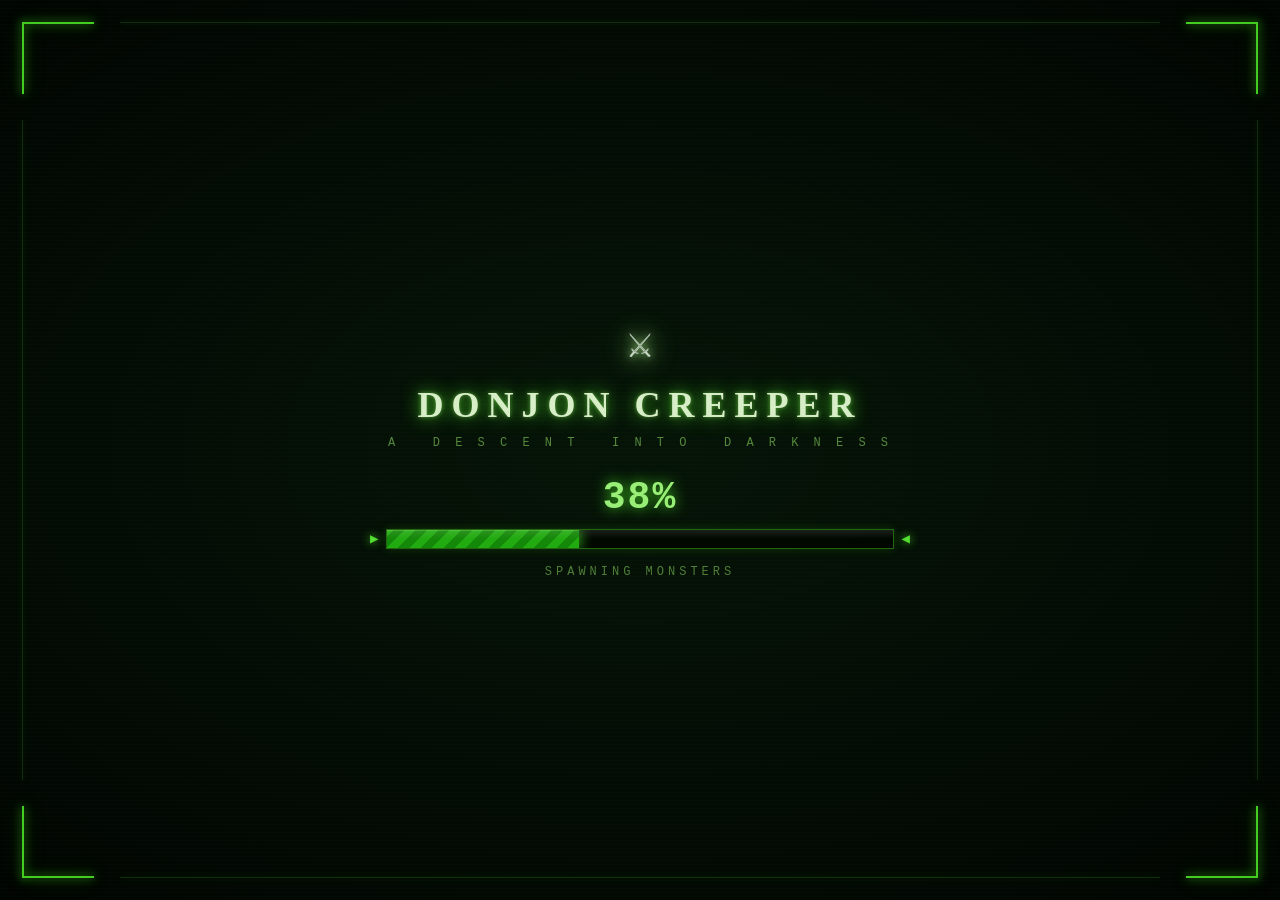
==== commit 26f1e2de: "Rename title and headings from Dungeon Crawler to Donjon Creeper" ====
--- a/index.html
+++ b/index.html
@@ -3,7 +3,7 @@
 <head>
   <meta charset="UTF-8">
   <meta name="viewport" content="width=device-width, initial-scale=1.0, user-scalable=no">
-  <title>Dungeon Crawler</title>
+  <title>Donjon Creeper</title>
   <link rel="icon" type="image/svg+xml" href="ChatGPT%20Image%20May%201%2C%202026%2C%2003_22_11%20PM.svg">
   <link rel="stylesheet" href="style.css">
 </head>
@@ -22,7 +22,7 @@
     <div class="lc-scan"></div>
     <div class="lc-body">
       <div class="lc-emblem">⚔</div>
-      <h1 class="lc-title">DUNGEON CRAWLER</h1>
+      <h1 class="lc-title">DONJON CREEPER</h1>
       <p class="lc-sub">A &nbsp; D E S C E N T &nbsp; I N T O &nbsp; D A R K N E S S</p>
       <div class="lc-pct" id="lc-pct">0%</div>
       <div class="lc-bar-row">
@@ -55,7 +55,7 @@
         </div>
         <div class="sm-panel-inner">
           <div class="sm-sword-icon">⚔</div>
-          <h1 class="sm-title">DUNGEON<br>CRAWLER</h1>
+          <h1 class="sm-title">DONJON<br>CREEPER</h1>
           <div class="sm-tagline">Darkness waits below.</div>
         </div>
         <div class="sm-deco-row">
